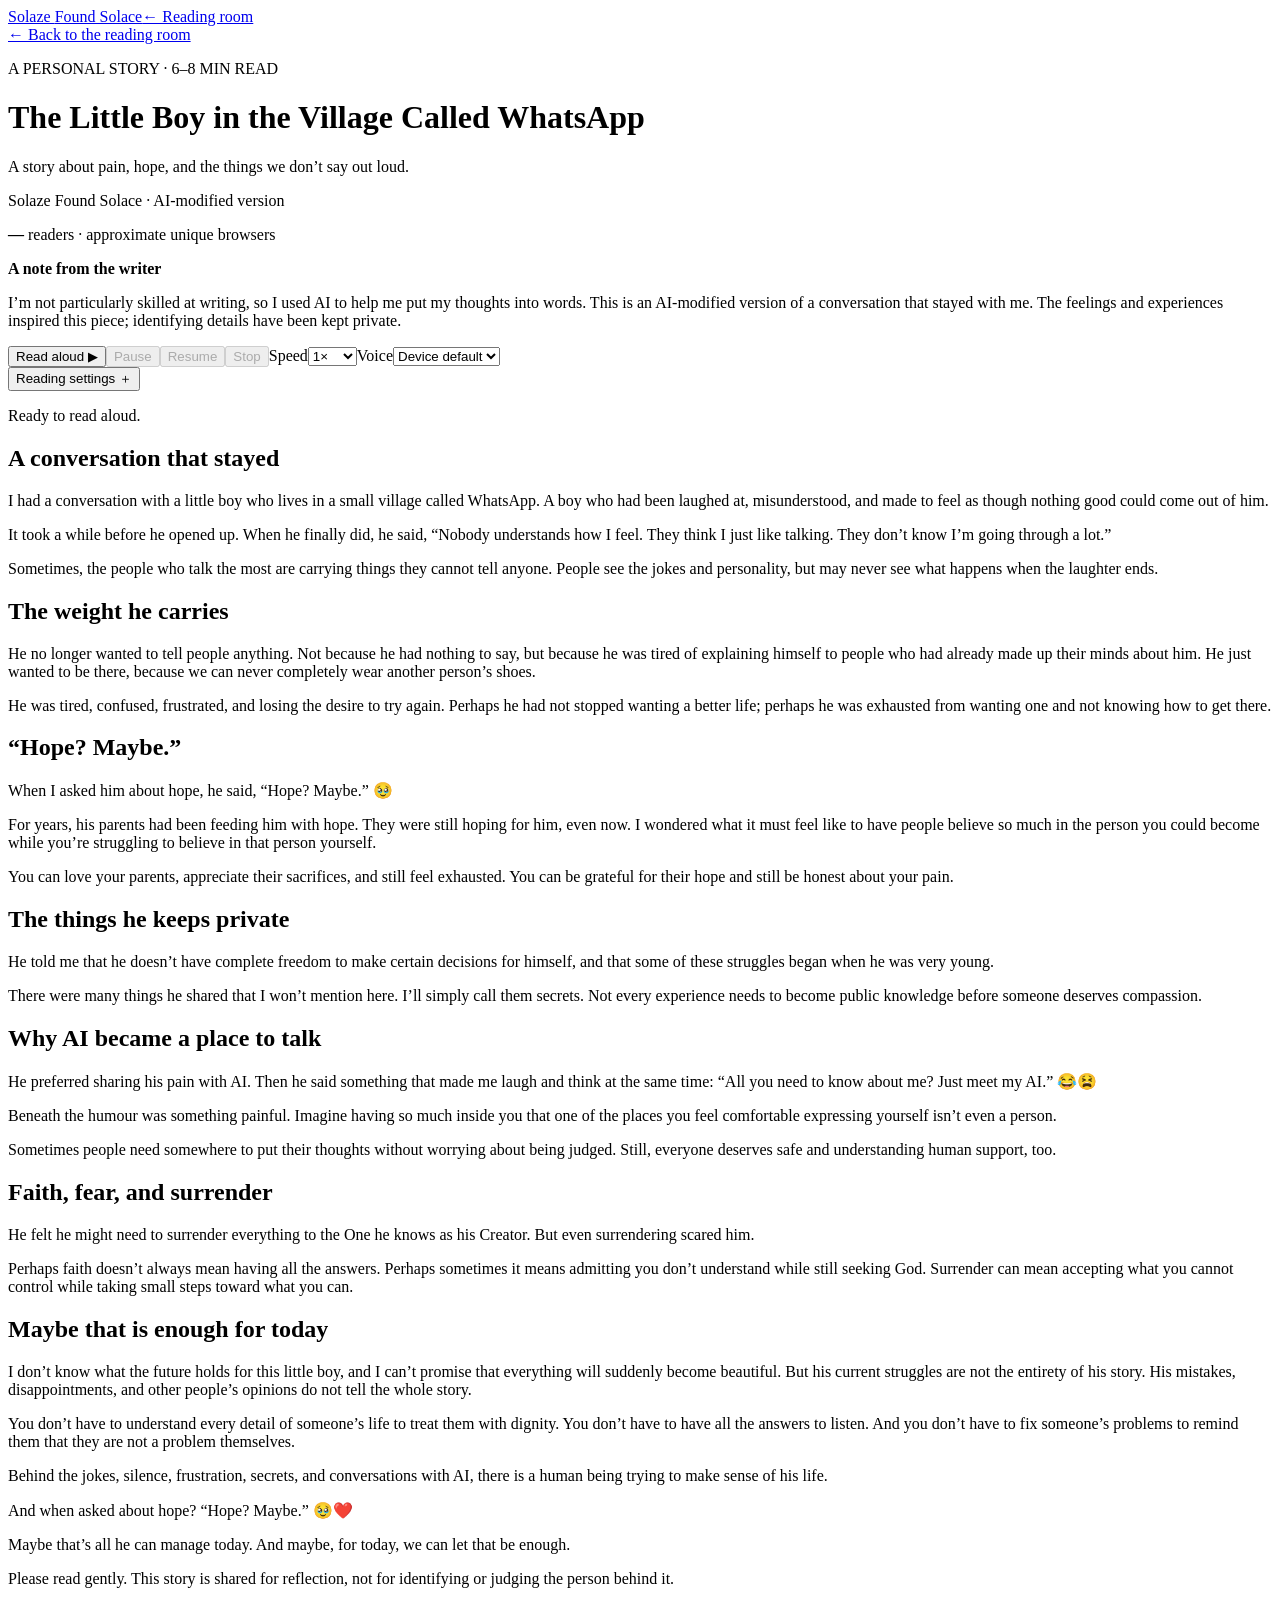
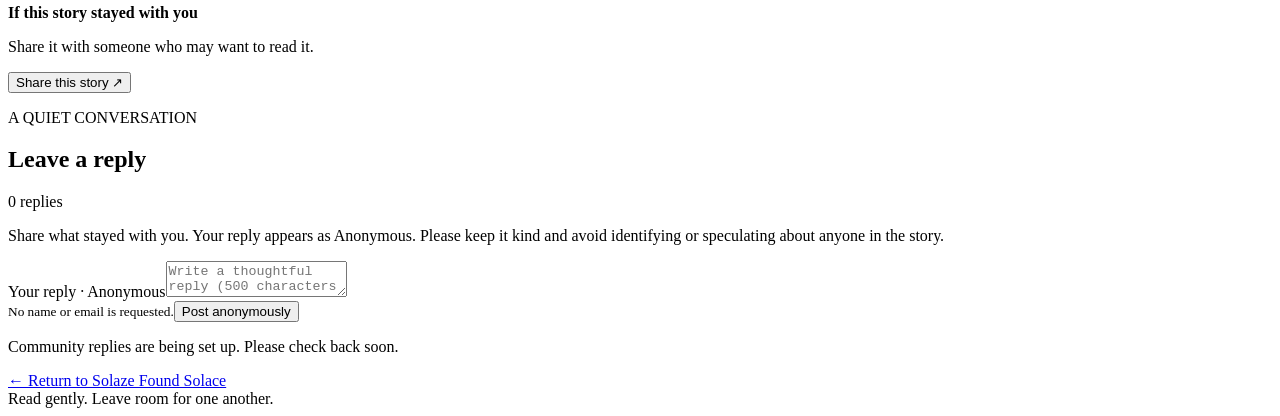
==== public/story/index.html @ fb1e2322 "Prepare static Solaze site for Vercel" ====
<!doctype html>
<html lang="en">
<head><meta charset="utf-8"><meta name="viewport" content="width=device-width, initial-scale=1"><meta name="theme-color" content="#f7f5f0"><title>The Little Boy in the Village Called WhatsApp — Solaze Found Solace</title><link rel="stylesheet" href="/static/style.css"><script type="module" src="/static/app.js"></script></head>
<body><header class="site-header"><a href="/" class="brand">Solaze <span>Found Solace</span></a><a href="/" class="header-note">← Reading room</a></header>
<main class="reading-page"><header class="story-heading"><a class="back-link" href="/">← Back to the reading room</a><p class="eyebrow">A PERSONAL STORY <span>·</span> 6–8 MIN READ</p><h1>The Little Boy in the Village Called WhatsApp</h1><p class="dek">A story about pain, hope, and the things we don’t say out loud.</p><p class="byline">Solaze Found Solace <span>·</span> AI-modified version</p><p class="read-count"><strong data-read-count>—</strong> readers <span>·</span> approximate unique browsers</p></header>
<section class="writer-note"><strong>A note from the writer</strong><p>I’m not particularly skilled at writing, so I used AI to help me put my thoughts into words. This is an AI-modified version of a conversation that stayed with me. The feelings and experiences inspired this piece; identifying details have been kept private.</p></section>
<section class="reader-tools" aria-label="Reading controls"><div class="tool-row"><div class="speech-controls"><button type="button" class="control-button primary-control" data-speech-action="play">Read aloud <span aria-hidden="true">▶</span></button><button type="button" class="control-button" data-speech-action="pause" disabled>Pause</button><button type="button" class="control-button" data-speech-action="resume" disabled>Resume</button><button type="button" class="control-button" data-speech-action="stop" disabled>Stop</button><label class="compact-field">Speed<select data-speech-speed aria-label="Read aloud speed"><option value="0.8">0.8×</option><option value="1" selected>1×</option><option value="1.2">1.2×</option></select></label><label class="compact-field voice-field">Voice<select data-speech-voice aria-label="Read aloud voice"><option value="">Device default</option></select></label></div><button type="button" class="settings-toggle" aria-expanded="false" aria-controls="reading-settings">Reading settings ＋</button></div><p class="speech-status" data-speech-status role="status" aria-live="polite">Ready to read aloud.</p>
<section id="reading-settings" class="settings-panel" hidden><div class="settings-grid"><fieldset><legend>Page theme</legend><div class="theme-options"><label><input type="radio" name="theme" value="light" checked><span>Light</span></label><label><input type="radio" name="theme" value="dark"><span>Dark</span></label><label><input type="radio" name="theme" value="warm"><span>Warm paper</span></label></div></fieldset><fieldset><legend>Story text color</legend><div class="color-options"><label><input type="radio" name="text-color" value="default" checked><span class="swatch swatch-default"></span><span class="sr-only">Default ink</span></label><label><input type="radio" name="text-color" value="#173f73"><span class="swatch" style="--swatch:#173f73"></span><span class="sr-only">Deep blue</span></label><label><input type="radio" name="text-color" value="#315c45"><span class="swatch" style="--swatch:#315c45"></span><span class="sr-only">Forest green</span></label><label><input type="radio" name="text-color" value="#70445f"><span class="swatch" style="--swatch:#70445f"></span><span class="sr-only">Plum</span></label><label class="custom-color">Custom <input type="color" data-custom-color value="#292b30" aria-label="Choose custom story text color"></label></div></fieldset><label class="range-control">Text size <output data-font-output>19 px</output><input type="range" min="16" max="26" value="19" data-font-size></label><label class="range-control">Line spacing <output data-line-output>1.85</output><input type="range" min="1.5" max="2.2" step="0.05" value="1.85" data-line-height></label><label class="range-control">Reading width <output data-width-output>660 px</output><input type="range" min="520" max="760" step="10" value="660" data-column-width></label></div><div class="settings-bottom"><p data-contrast role="status">Text and background have good contrast.</p><button type="button" class="reset-button" data-reset>Reset preferences</button></div></section></section>
<article class="story-copy" id="story-content" data-story-content>
<section><h2>A conversation that stayed</h2><p>I had a conversation with a little boy who lives in a small village called WhatsApp. A boy who had been laughed at, misunderstood, and made to feel as though nothing good could come out of him.</p><p>It took a while before he opened up. When he finally did, he said, “Nobody understands how I feel. They think I just like talking. They don’t know I’m going through a lot.”</p><p>Sometimes, the people who talk the most are carrying things they cannot tell anyone. People see the jokes and personality, but may never see what happens when the laughter ends.</p></section>
<section><h2>The weight he carries</h2><p>He no longer wanted to tell people anything. Not because he had nothing to say, but because he was tired of explaining himself to people who had already made up their minds about him. He just wanted to be there, because we can never completely wear another person’s shoes.</p><p>He was tired, confused, frustrated, and losing the desire to try again. Perhaps he had not stopped wanting a better life; perhaps he was exhausted from wanting one and not knowing how to get there.</p></section>
<section><h2>“Hope? Maybe.”</h2><p>When I asked him about hope, he said, “Hope? Maybe.” 🥹</p><p>For years, his parents had been feeding him with hope. They were still hoping for him, even now. I wondered what it must feel like to have people believe so much in the person you could become while you’re struggling to believe in that person yourself.</p><p>You can love your parents, appreciate their sacrifices, and still feel exhausted. You can be grateful for their hope and still be honest about your pain.</p></section>
<section><h2>The things he keeps private</h2><p>He told me that he doesn’t have complete freedom to make certain decisions for himself, and that some of these struggles began when he was very young.</p><p>There were many things he shared that I won’t mention here. I’ll simply call them secrets. Not every experience needs to become public knowledge before someone deserves compassion.</p></section>
<section><h2>Why AI became a place to talk</h2><p>He preferred sharing his pain with AI. Then he said something that made me laugh and think at the same time: “All you need to know about me? Just meet my AI.” 😂😫</p><p>Beneath the humour was something painful. Imagine having so much inside you that one of the places you feel comfortable expressing yourself isn’t even a person.</p><p>Sometimes people need somewhere to put their thoughts without worrying about being judged. Still, everyone deserves safe and understanding human support, too.</p></section>
<section><h2>Faith, fear, and surrender</h2><p>He felt he might need to surrender everything to the One he knows as his Creator. But even surrendering scared him.</p><p>Perhaps faith doesn’t always mean having all the answers. Perhaps sometimes it means admitting you don’t understand while still seeking God. Surrender can mean accepting what you cannot control while taking small steps toward what you can.</p></section>
<section><h2>Maybe that is enough for today</h2><p>I don’t know what the future holds for this little boy, and I can’t promise that everything will suddenly become beautiful. But his current struggles are not the entirety of his story. His mistakes, disappointments, and other people’s opinions do not tell the whole story.</p><p>You don’t have to understand every detail of someone’s life to treat them with dignity. You don’t have to have all the answers to listen. And you don’t have to fix someone’s problems to remind them that they are not a problem themselves.</p><p>Behind the jokes, silence, frustration, secrets, and conversations with AI, there is a human being trying to make sense of his life.</p><p>And when asked about hope? “Hope? Maybe.” 🥹❤️</p><p>Maybe that’s all he can manage today. And maybe, for today, we can let that be enough.</p></section><p class="closing-note">Please read gently. This story is shared for reflection, not for identifying or judging the person behind it.</p></article>
<section class="story-share"><div><strong>If this story stayed with you</strong><p>Share it with someone who may want to read it.</p></div><button type="button" class="share-button" data-share>Share this story ↗</button><p class="share-status" data-share-status role="status" aria-live="polite"></p></section>
<section class="replies" id="replies"><div class="replies-heading"><div><p class="eyebrow">A QUIET CONVERSATION</p><h2>Leave a reply</h2></div><span data-reply-count>0 replies</span></div><p class="reply-guidance">Share what stayed with you. Your reply appears as Anonymous. Please keep it kind and avoid identifying or speculating about anyone in the story.</p><form class="reply-form" data-reply-form><label for="reply-body">Your reply <span>· Anonymous</span></label><textarea id="reply-body" name="body" minlength="3" maxlength="500" required placeholder="Write a thoughtful reply (500 characters max)"></textarea><div class="reply-submit"><small>No name or email is requested.</small><button type="submit">Post anonymously</button></div></form><p class="community-status" data-community-status role="status" aria-live="polite">Community replies are being set up. Please check back soon.</p><div class="reply-list" data-reply-list aria-live="polite"></div></section><footer class="story-footer"><a href="/">← Return to Solaze Found Solace</a></footer></main><footer class="site-footer">Read gently. Leave room for one another.</footer></body></html>
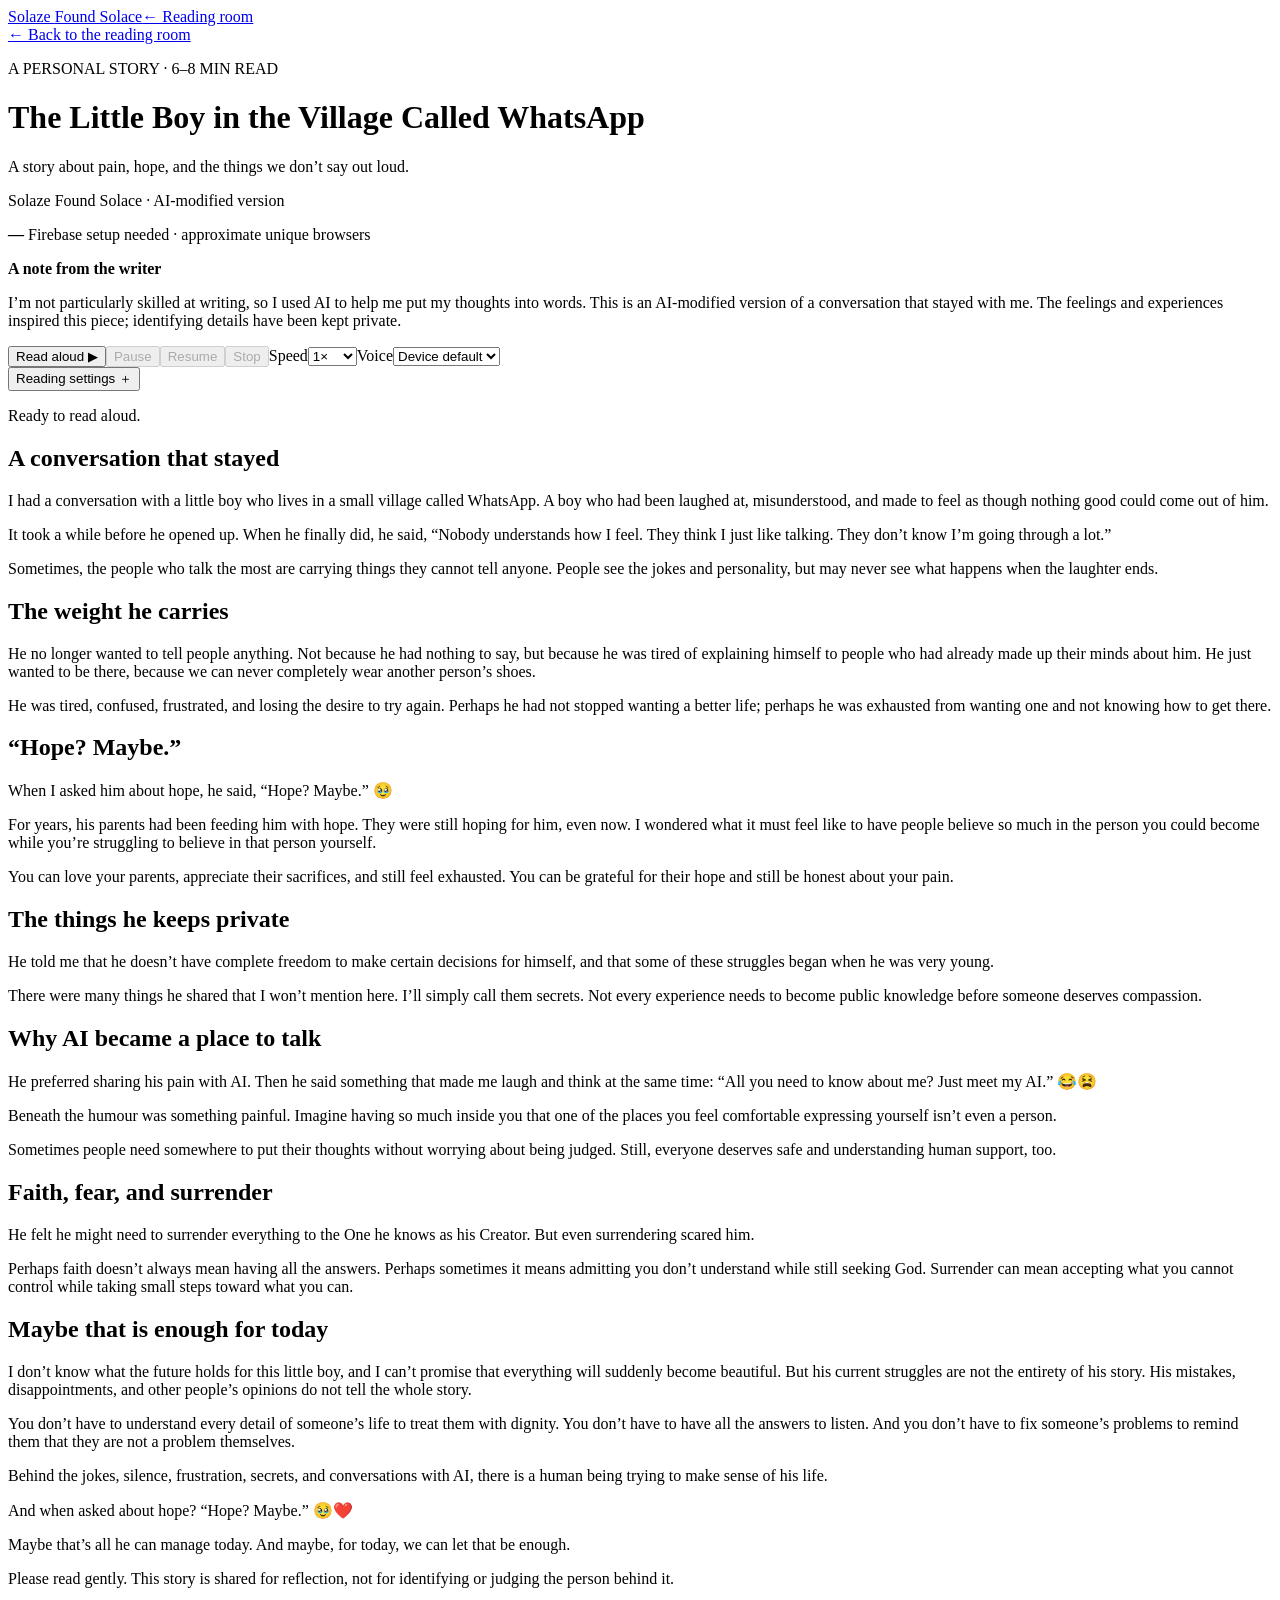
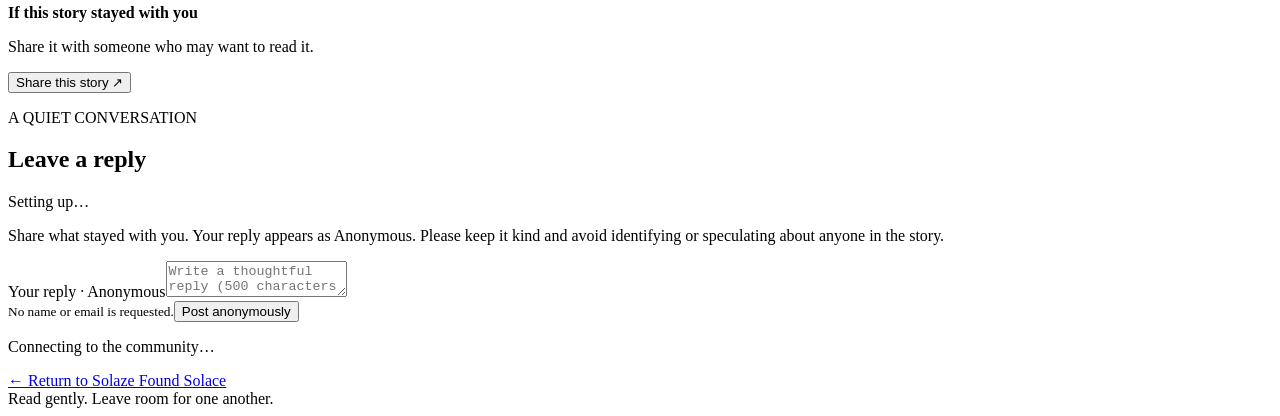
==== commit 334dd41a: "Refresh blue reading room design and Firebase status" ====
--- a/public/story/index.html
+++ b/public/story/index.html
@@ -2,7 +2,7 @@
 <html lang="en">
 <head><meta charset="utf-8"><meta name="viewport" content="width=device-width, initial-scale=1"><meta name="theme-color" content="#f7f5f0"><title>The Little Boy in the Village Called WhatsApp — Solaze Found Solace</title><link rel="stylesheet" href="/static/style.css"><script type="module" src="/static/app.js"></script></head>
 <body><header class="site-header"><a href="/" class="brand">Solaze <span>Found Solace</span></a><a href="/" class="header-note">← Reading room</a></header>
-<main class="reading-page"><header class="story-heading"><a class="back-link" href="/">← Back to the reading room</a><p class="eyebrow">A PERSONAL STORY <span>·</span> 6–8 MIN READ</p><h1>The Little Boy in the Village Called WhatsApp</h1><p class="dek">A story about pain, hope, and the things we don’t say out loud.</p><p class="byline">Solaze Found Solace <span>·</span> AI-modified version</p><p class="read-count"><strong data-read-count>—</strong> readers <span>·</span> approximate unique browsers</p></header>
+<main class="reading-page"><header class="story-heading"><a class="back-link" href="/">← Back to the reading room</a><p class="eyebrow">A PERSONAL STORY <span>·</span> 6–8 MIN READ</p><h1>The Little Boy in the Village Called WhatsApp</h1><p class="dek">A story about pain, hope, and the things we don’t say out loud.</p><p class="byline">Solaze Found Solace <span>·</span> AI-modified version</p><p class="read-count"><strong data-read-count>—</strong> <span data-reader-label>Firebase setup needed</span> <span>·</span> approximate unique browsers</p></header>
 <section class="writer-note"><strong>A note from the writer</strong><p>I’m not particularly skilled at writing, so I used AI to help me put my thoughts into words. This is an AI-modified version of a conversation that stayed with me. The feelings and experiences inspired this piece; identifying details have been kept private.</p></section>
 <section class="reader-tools" aria-label="Reading controls"><div class="tool-row"><div class="speech-controls"><button type="button" class="control-button primary-control" data-speech-action="play">Read aloud <span aria-hidden="true">▶</span></button><button type="button" class="control-button" data-speech-action="pause" disabled>Pause</button><button type="button" class="control-button" data-speech-action="resume" disabled>Resume</button><button type="button" class="control-button" data-speech-action="stop" disabled>Stop</button><label class="compact-field">Speed<select data-speech-speed aria-label="Read aloud speed"><option value="0.8">0.8×</option><option value="1" selected>1×</option><option value="1.2">1.2×</option></select></label><label class="compact-field voice-field">Voice<select data-speech-voice aria-label="Read aloud voice"><option value="">Device default</option></select></label></div><button type="button" class="settings-toggle" aria-expanded="false" aria-controls="reading-settings">Reading settings ＋</button></div><p class="speech-status" data-speech-status role="status" aria-live="polite">Ready to read aloud.</p>
 <section id="reading-settings" class="settings-panel" hidden><div class="settings-grid"><fieldset><legend>Page theme</legend><div class="theme-options"><label><input type="radio" name="theme" value="light" checked><span>Light</span></label><label><input type="radio" name="theme" value="dark"><span>Dark</span></label><label><input type="radio" name="theme" value="warm"><span>Warm paper</span></label></div></fieldset><fieldset><legend>Story text color</legend><div class="color-options"><label><input type="radio" name="text-color" value="default" checked><span class="swatch swatch-default"></span><span class="sr-only">Default ink</span></label><label><input type="radio" name="text-color" value="#173f73"><span class="swatch" style="--swatch:#173f73"></span><span class="sr-only">Deep blue</span></label><label><input type="radio" name="text-color" value="#315c45"><span class="swatch" style="--swatch:#315c45"></span><span class="sr-only">Forest green</span></label><label><input type="radio" name="text-color" value="#70445f"><span class="swatch" style="--swatch:#70445f"></span><span class="sr-only">Plum</span></label><label class="custom-color">Custom <input type="color" data-custom-color value="#292b30" aria-label="Choose custom story text color"></label></div></fieldset><label class="range-control">Text size <output data-font-output>19 px</output><input type="range" min="16" max="26" value="19" data-font-size></label><label class="range-control">Line spacing <output data-line-output>1.85</output><input type="range" min="1.5" max="2.2" step="0.05" value="1.85" data-line-height></label><label class="range-control">Reading width <output data-width-output>660 px</output><input type="range" min="520" max="760" step="10" value="660" data-column-width></label></div><div class="settings-bottom"><p data-contrast role="status">Text and background have good contrast.</p><button type="button" class="reset-button" data-reset>Reset preferences</button></div></section></section>
@@ -15,4 +15,4 @@
 <section><h2>Faith, fear, and surrender</h2><p>He felt he might need to surrender everything to the One he knows as his Creator. But even surrendering scared him.</p><p>Perhaps faith doesn’t always mean having all the answers. Perhaps sometimes it means admitting you don’t understand while still seeking God. Surrender can mean accepting what you cannot control while taking small steps toward what you can.</p></section>
 <section><h2>Maybe that is enough for today</h2><p>I don’t know what the future holds for this little boy, and I can’t promise that everything will suddenly become beautiful. But his current struggles are not the entirety of his story. His mistakes, disappointments, and other people’s opinions do not tell the whole story.</p><p>You don’t have to understand every detail of someone’s life to treat them with dignity. You don’t have to have all the answers to listen. And you don’t have to fix someone’s problems to remind them that they are not a problem themselves.</p><p>Behind the jokes, silence, frustration, secrets, and conversations with AI, there is a human being trying to make sense of his life.</p><p>And when asked about hope? “Hope? Maybe.” 🥹❤️</p><p>Maybe that’s all he can manage today. And maybe, for today, we can let that be enough.</p></section><p class="closing-note">Please read gently. This story is shared for reflection, not for identifying or judging the person behind it.</p></article>
 <section class="story-share"><div><strong>If this story stayed with you</strong><p>Share it with someone who may want to read it.</p></div><button type="button" class="share-button" data-share>Share this story ↗</button><p class="share-status" data-share-status role="status" aria-live="polite"></p></section>
-<section class="replies" id="replies"><div class="replies-heading"><div><p class="eyebrow">A QUIET CONVERSATION</p><h2>Leave a reply</h2></div><span data-reply-count>0 replies</span></div><p class="reply-guidance">Share what stayed with you. Your reply appears as Anonymous. Please keep it kind and avoid identifying or speculating about anyone in the story.</p><form class="reply-form" data-reply-form><label for="reply-body">Your reply <span>· Anonymous</span></label><textarea id="reply-body" name="body" minlength="3" maxlength="500" required placeholder="Write a thoughtful reply (500 characters max)"></textarea><div class="reply-submit"><small>No name or email is requested.</small><button type="submit">Post anonymously</button></div></form><p class="community-status" data-community-status role="status" aria-live="polite">Community replies are being set up. Please check back soon.</p><div class="reply-list" data-reply-list aria-live="polite"></div></section><footer class="story-footer"><a href="/">← Return to Solaze Found Solace</a></footer></main><footer class="site-footer">Read gently. Leave room for one another.</footer></body></html>
+<section class="replies" id="replies"><div class="replies-heading"><div><p class="eyebrow">A QUIET CONVERSATION</p><h2>Leave a reply</h2></div><span data-reply-count>Setting up…</span></div><p class="reply-guidance">Share what stayed with you. Your reply appears as Anonymous. Please keep it kind and avoid identifying or speculating about anyone in the story.</p><form class="reply-form" data-reply-form><label for="reply-body">Your reply <span>· Anonymous</span></label><textarea id="reply-body" name="body" minlength="3" maxlength="500" required placeholder="Write a thoughtful reply (500 characters max)"></textarea><div class="reply-submit"><small>No name or email is requested.</small><button type="submit">Post anonymously</button></div></form><p class="community-status" data-community-status role="status" aria-live="polite">Connecting to the community…</p><div class="reply-list" data-reply-list aria-live="polite"></div></section><footer class="story-footer"><a href="/">← Return to Solaze Found Solace</a></footer></main><footer class="site-footer">Read gently. Leave room for one another.</footer></body></html>
